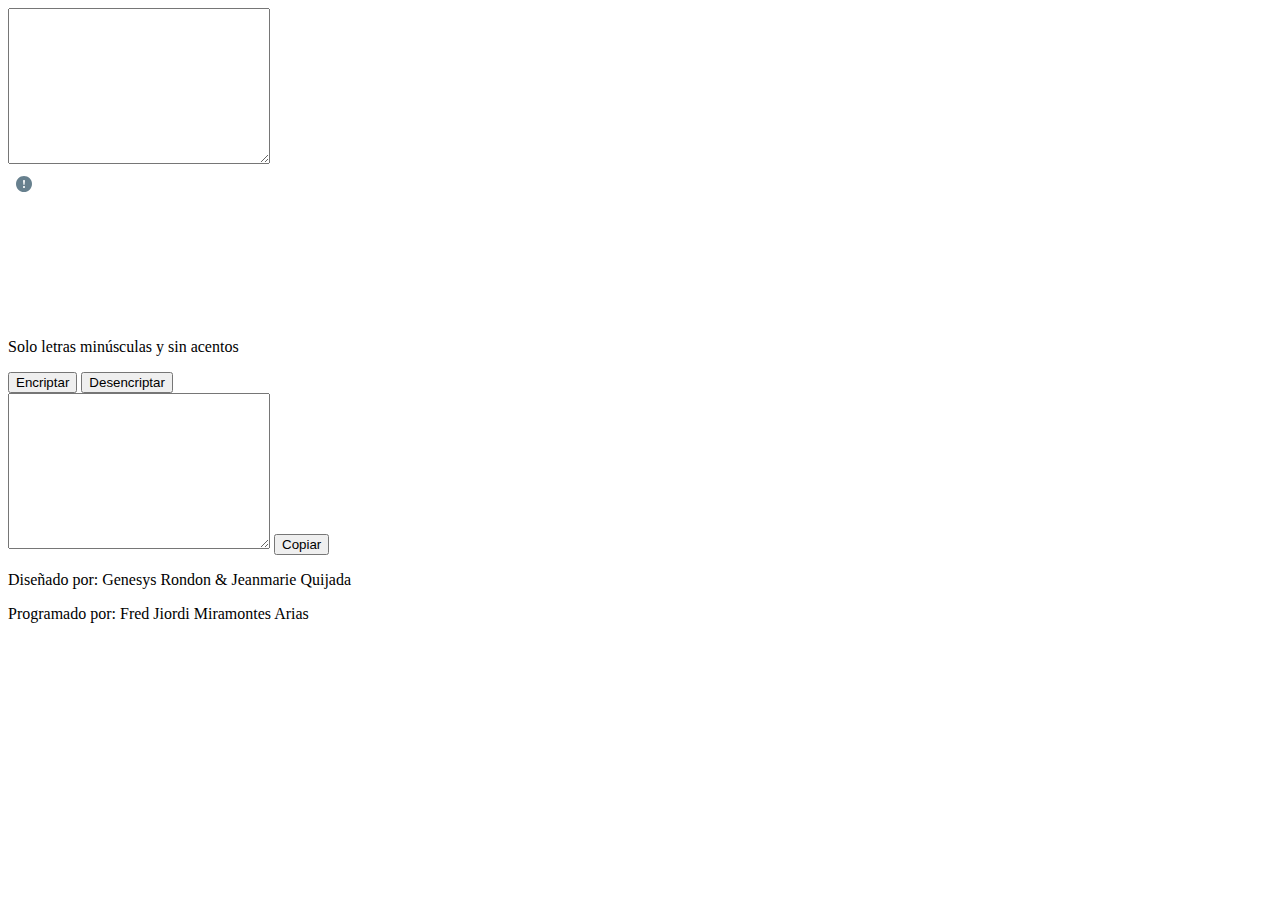
==== index.html @ 7db6544a "Terminando elementos de la ágina" ====
<!DOCTYPE html>
<html lang="en">
    <head>
        <meta charset="UTF-8">
        <meta http-equiv="X-UA-Compatible" content="IE=edge">
        <meta name="viewport" content="width=device-width, initial-scale=1.0">
        <title>Alure Encryptor</title>
    </head>
    <body>
        <main>
            <div>
                <textarea name="encrypt" id="encrypt" cols="30" rows="10"></textarea>
                <div>
                    <object data="media/svg/info.html"></object>
                    <p>Solo letras minúsculas y sin acentos</p>
                </div>
                <div>
                    <button>Encriptar</button>
                    <button>Desencriptar</button>
                </div>          
                <div>
                    <textarea name="desencrypt" id="desencrypt" cols="30" rows="10"></textarea>
                    <button>Copiar</button>
                </div>            
            </div>
        </main>
        
        <footer>
            <p>Diseñado por: Genesys Rondon & Jeanmarie Quijada</p>
            <p>Programado por: Fred Jiordi Miramontes Arias</p>
        </footer>
    </body>
</html>
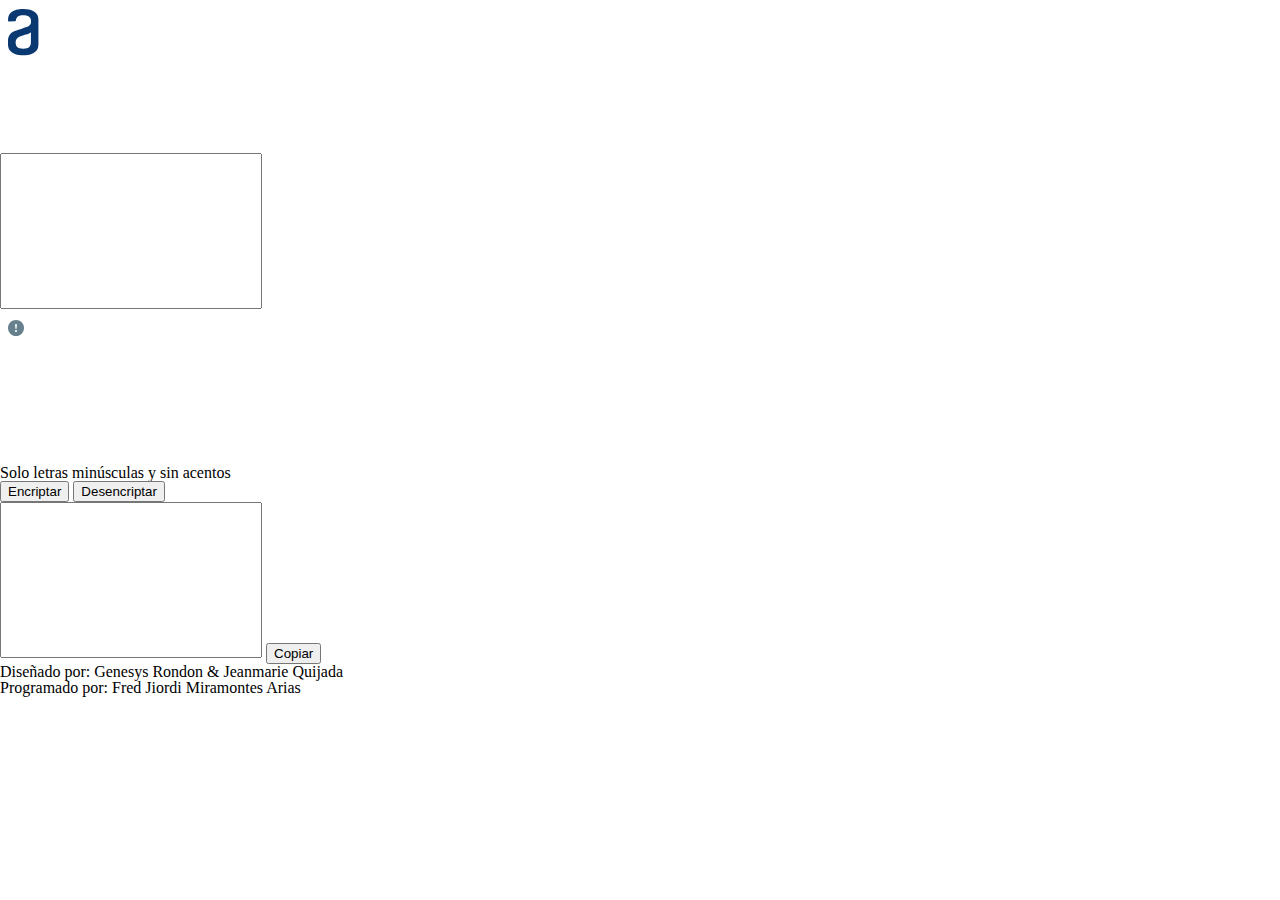
==== commit 82331fb7: "creando diseño css, agregando logo" ====
--- a/index.html
+++ b/index.html
@@ -4,10 +4,13 @@
         <meta charset="UTF-8">
         <meta http-equiv="X-UA-Compatible" content="IE=edge">
         <meta name="viewport" content="width=device-width, initial-scale=1.0">
+        <link rel="stylesheet" href="css/style.css">
         <title>Alure Encryptor</title>
     </head>
     <body>
+        <!--<MAIN>-->
         <main>
+            <object data="media/svg/logo.html"></object>
             <div>
                 <textarea name="encrypt" id="encrypt" cols="30" rows="10"></textarea>
                 <div>
@@ -24,10 +27,13 @@
                 </div>            
             </div>
         </main>
+        <!--</MAIN>-->
         
+        <!--<Footer>-->
         <footer>
             <p>Diseñado por: Genesys Rondon & Jeanmarie Quijada</p>
             <p>Programado por: Fred Jiordi Miramontes Arias</p>
         </footer>
+        <!--</Footer>-->
     </body>
 </html>--- a/css/style.css
+++ b/css/style.css
@@ -0,0 +1,52 @@
+/* http://meyerweb.com/eric/tools/css/reset/ 
+   v2.0 | 20110126
+   License: none (public domain)
+*/
+
+html, body, div, span, applet, object, iframe,
+h1, h2, h3, h4, h5, h6, p, blockquote, pre,
+a, abbr, acronym, address, big, cite, code,
+del, dfn, em, img, ins, kbd, q, s, samp,
+small, strike, strong, sub, sup, tt, var,
+b, u, i, center,
+dl, dt, dd, ol, ul, li,
+fieldset, form, label, legend,
+table, caption, tbody, tfoot, thead, tr, th, td,
+article, aside, canvas, details, embed, 
+figure, figcaption, footer, header, hgroup, 
+menu, nav, output, ruby, section, summary,
+time, mark, audio, video {
+    margin: 0;
+    padding: 0;
+    border: 0;
+    font-size: 100%;
+    font: inherit;
+    vertical-align: baseline;
+}
+/* HTML5 display-role reset for older browsers */
+article, aside, details, figcaption, figure, 
+footer, header, hgroup, menu, nav, section {
+    display: block;
+}
+body {
+    line-height: 1;
+}
+ol, ul {
+    list-style: none;
+}
+blockquote, q {
+    quotes: none;
+}
+blockquote:before, blockquote:after,
+q:before, q:after {
+    content: '';
+    content: none;
+}
+table {
+    border-collapse: collapse;
+    border-spacing: 0;
+}
+
+textarea {
+    resize: none;
+}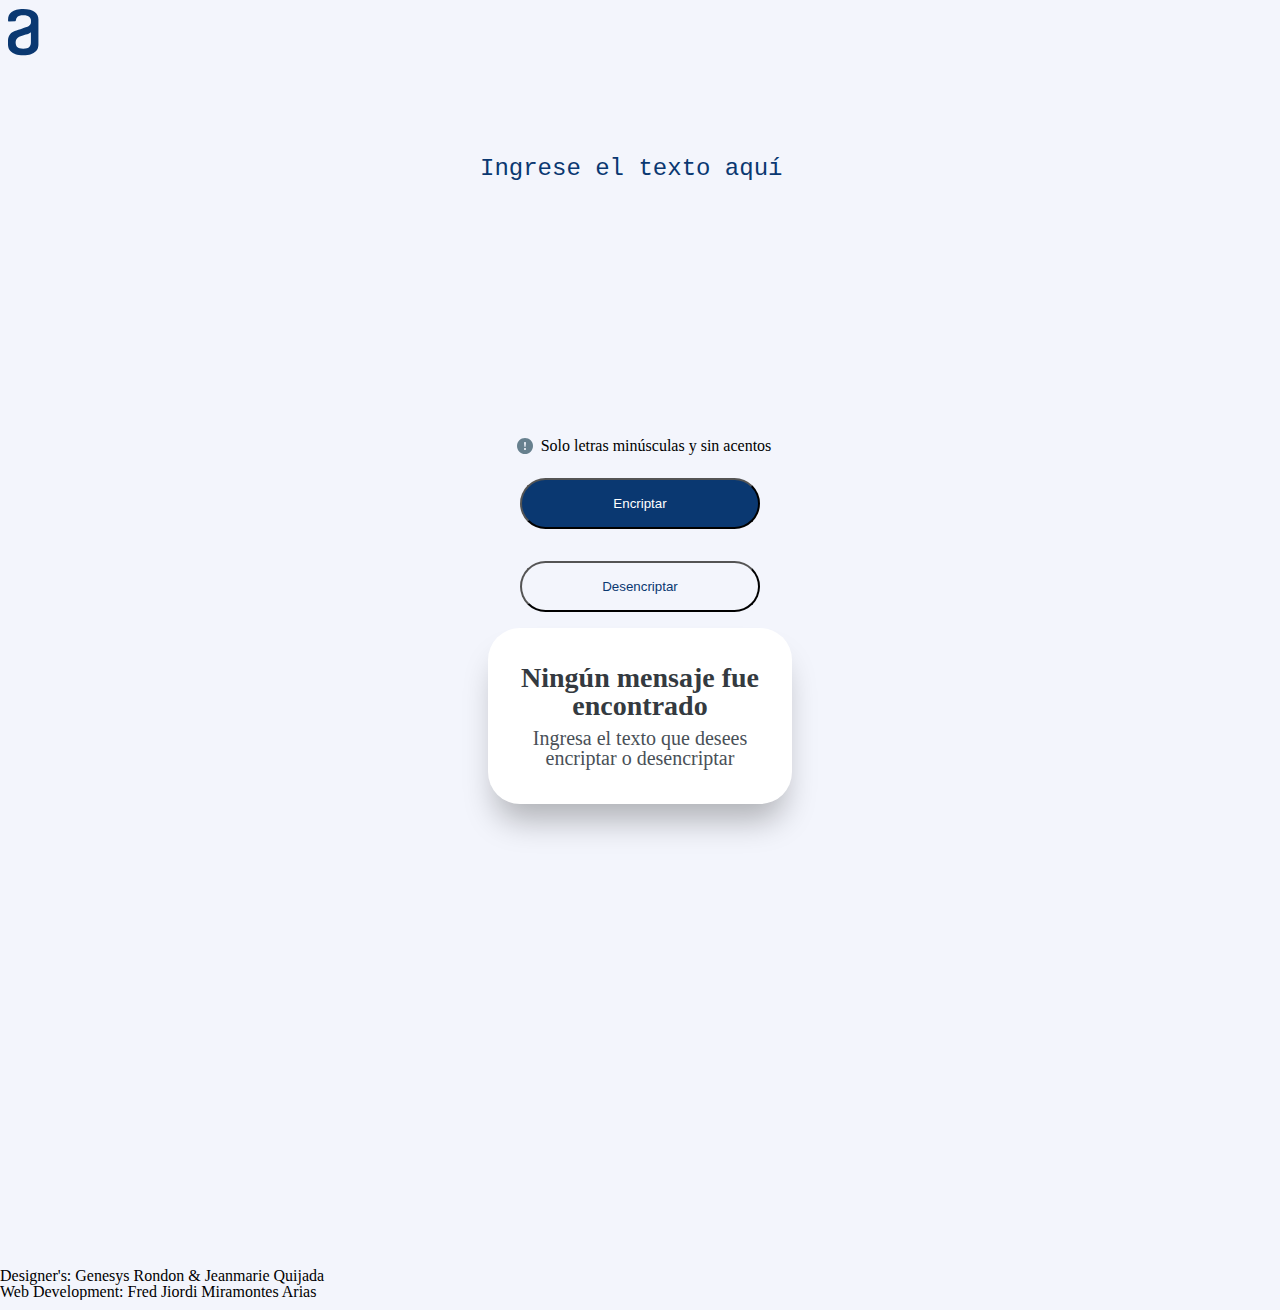
==== commit ae946e90: "terminando mobile first" ====
--- a/index.html
+++ b/index.html
@@ -11,29 +11,39 @@
         <!--<MAIN>-->
         <main>
             <object data="media/svg/logo.html"></object>
-            <div>
-                <textarea name="encrypt" id="encrypt" cols="30" rows="10"></textarea>
-                <div>
-                    <object data="media/svg/info.html"></object>
-                    <p>Solo letras minúsculas y sin acentos</p>
+            <div class="center m-auto">
+                <textarea class="text-start encrypt-area" name="encrypt" id="encrypt" cols="30" rows="10" autofocus="" onfocus="this.setSelectionRange(this.value.length,this.value.length);">Ingrese el texto aquí</textarea>
+                <div class="flex center">
+                    <object data="media/svg/info.html" width="32" height="32"></object>
+                    <p class="">Solo letras minúsculas y sin acentos</p>
                 </div>
-                <div>
-                    <button>Encriptar</button>
-                    <button>Desencriptar</button>
+                <div class="flex flex-column buttons">
+                    <button class="m-auto btn-primary" id="btn-encrypt">Encriptar</button>
+                    <button class="m-auto btn-secondary" id="btn-desencrypt">Desencriptar</button>
                 </div>          
-                <div>
-                    <textarea name="desencrypt" id="desencrypt" cols="30" rows="10"></textarea>
-                    <button>Copiar</button>
-                </div>            
+
+                    <div class="m-auto" id="desencrypt_area--visible">
+                        <h2 class="desencrypt_h2--visible m-auto">Ningún mensaje fue encontrado</h2>
+                        <p class="desencrypt_p--visible m-auto">Ingresa el texto que desees encriptar o desencriptar</p>
+                    </div>                    
+
+                <div class="hidden center m-auto" id="desencrypt_area--hidden">
+                    <textarea class="m-auto desencrypt-area" name="desencrypt" id="desencrypt" cols="30" rows="10" readonly></textarea>
+                    <button class="m-auto btn-secondary" id="copy-text">Copiar</button>
+                </div>              
             </div>
         </main>
         <!--</MAIN>-->
         
-        <!--<Footer>-->
+        <!--<FOOTER>-->
         <footer>
-            <p>Diseñado por: Genesys Rondon & Jeanmarie Quijada</p>
-            <p>Programado por: Fred Jiordi Miramontes Arias</p>
+            <p>Designer's: Genesys Rondon & Jeanmarie Quijada</p>
+            <p>Web Development: Fred Jiordi Miramontes Arias</p>
         </footer>
-        <!--</Footer>-->
+        <!--</FOOTER>-->
+
+        <!--<SCRIPTS>-->
+        <script src="js/script.js"></script>
+        <!--</SCRIPTS>-->
     </body>
 </html>--- a/css/style.css
+++ b/css/style.css
@@ -1,7 +1,10 @@
-/* http://meyerweb.com/eric/tools/css/reset/ 
-   v2.0 | 20110126
-   License: none (public domain)
-*/
+:root{
+    --primary: #F3F5FC;
+    --primary-letter: #343A40;
+    --secondary: #FFFFFF;
+    --secondary-letter: #495057;
+    --btn-primary: #0A3871;
+}
 
 html, body, div, span, applet, object, iframe,
 h1, h2, h3, h4, h5, h6, p, blockquote, pre,
@@ -30,6 +33,7 @@
 }
 body {
     line-height: 1;
+    background-color: var(--primary);
 }
 ol, ul {
     list-style: none;
@@ -49,4 +53,110 @@
 
 textarea {
     resize: none;
+}
+
+.encrypt-area{
+    width: 20rem;
+    height: 100%;
+    background-color: var(--primary);
+    color: var(--btn-primary);
+    font-size: 1.5rem;
+    border: none;
+    outline: none;
+}
+
+.desencrypt-area{
+    width: 15rem;
+    height: 100%;
+    background-color: var(--secondary);
+    color: var(--btn-primary);
+    font-size: 1.5rem;
+    border: none;
+    outline: none;
+}
+
+.buttons button{
+    width: 15rem;	
+}
+
+.flex{
+    display: flex;
+}
+
+.flex-column{
+    flex-direction: column;
+}
+
+.text-start{
+    text-align: start;
+}
+
+#desencrypt_area--hidden{
+    display: flex;
+    flex-direction: column;
+    align-items: flex-start;
+    padding: 32px;
+    width: 15rem;
+    height: 25rem;
+    background: var(--secondary);
+    box-shadow: 0px 24px 32px -8px rgba(0, 0, 0, 0.28);
+    border-radius: 32px;
+}
+
+#desencrypt_area--visible{
+    display: flex;
+    flex-direction: column;
+    align-items: flex-start;
+    padding: 32px;
+    width: 15rem;
+    height: 7rem;
+    background: var(--secondary);
+    box-shadow: 0px 24px 32px -8px rgba(0, 0, 0, 0.28);
+    border-radius: 32px;
+}
+
+.center{
+    text-align: center;
+    align-items: center;
+    justify-content: center;
+}
+
+.m-auto{
+    margin: auto;
+}
+
+.desencrypt_h2--visible{
+    font-weight: 700;
+    font-size: 28px;
+    color: var(--primary-letter);
+}
+
+.desencrypt_p--visible{
+    font-weight: 500;
+    font-size: 20px;
+    color: var(--secondary-letter);
+}
+
+.btn-primary{
+    background-color: var(--btn-primary);
+    color: var(--secondary);
+    border-radius: 32px;
+    width: 15rem;
+    padding: 1rem;
+    margin-top: 1rem;
+    margin-bottom: 1rem;
+}
+
+.btn-secondary{
+    background-color: var(--btn-secondary);
+    color: var(--btn-primary);
+    border-radius: 32px;
+    width: 15rem;
+    padding: 1rem;
+    margin-top: 1rem;
+    margin-bottom: 1rem;
+}
+
+.hidden{
+    visibility: hidden;
 }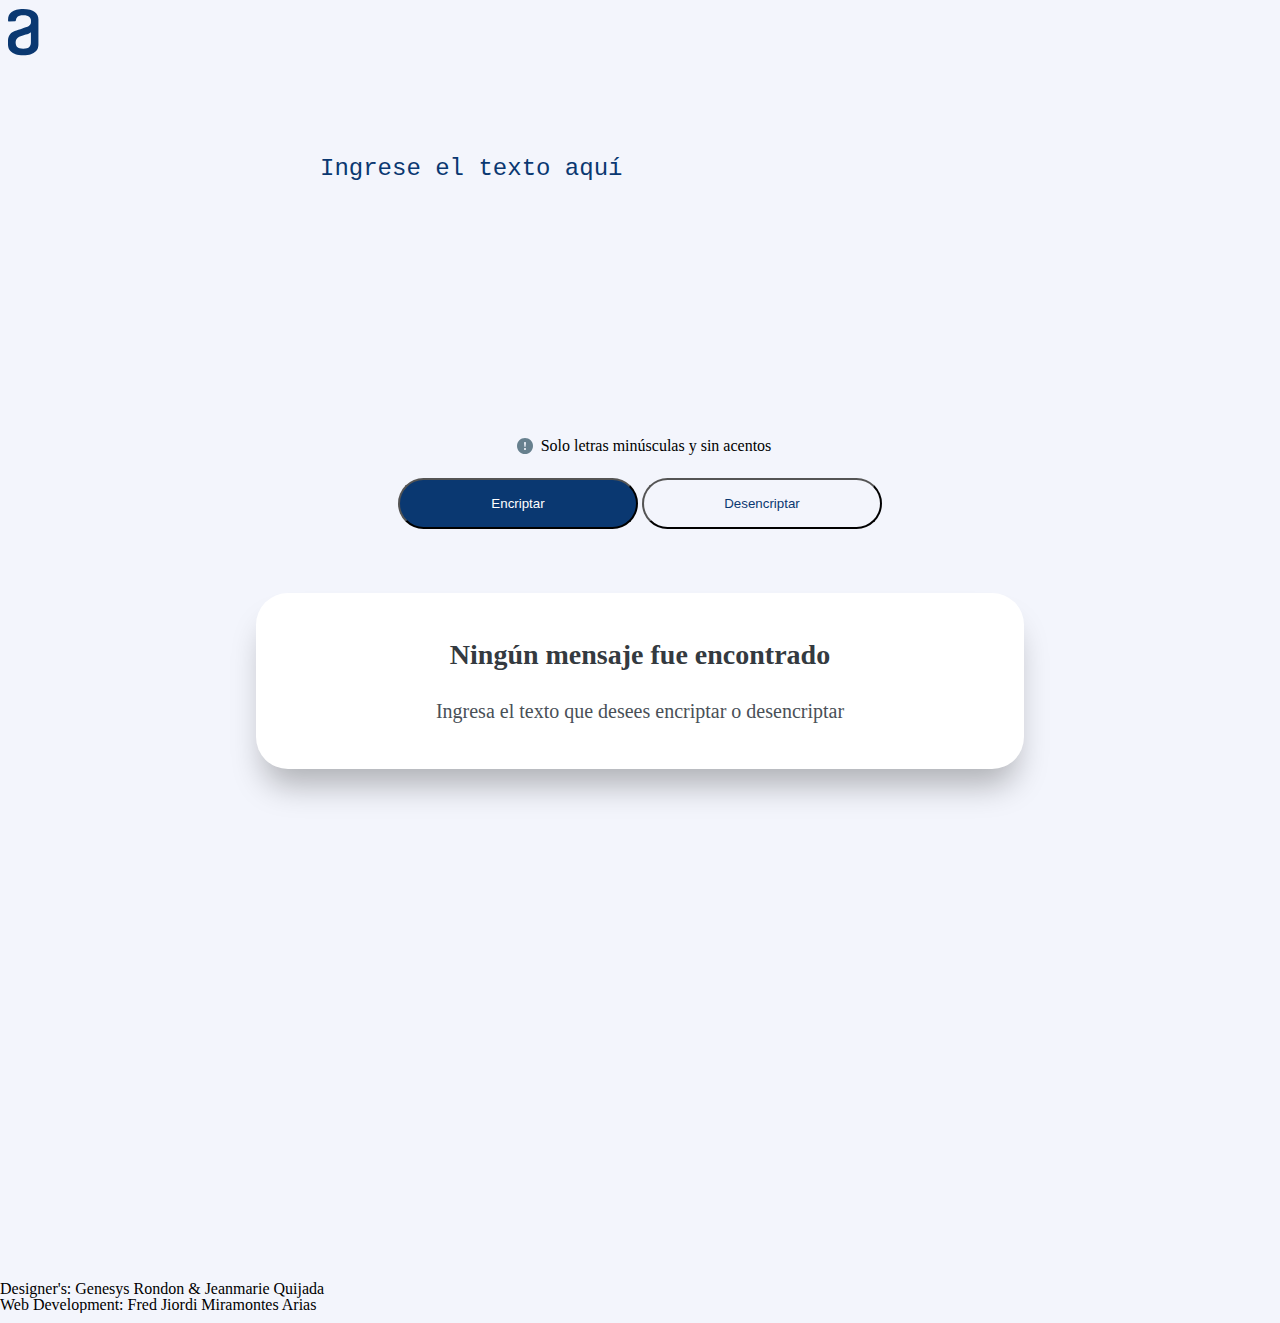
==== commit 06ab0c3d: "terminando tablet" ====
--- a/index.html
+++ b/index.html
@@ -12,14 +12,18 @@
         <main>
             <object data="media/svg/logo.html"></object>
             <div class="center m-auto">
-                <textarea class="text-start encrypt-area" name="encrypt" id="encrypt" cols="30" rows="10" autofocus="" onfocus="this.setSelectionRange(this.value.length,this.value.length);">Ingrese el texto aquí</textarea>
+                <div class="m-auto">
+                    <textarea class="text-start encrypt-area" name="encrypt" id="encrypt" cols="30" rows="10" autofocus="" onfocus="this.setSelectionRange(this.value.length,this.value.length);">Ingrese el texto aquí</textarea>
+                </div>
                 <div class="flex center">
                     <object data="media/svg/info.html" width="32" height="32"></object>
                     <p class="">Solo letras minúsculas y sin acentos</p>
                 </div>
                 <div class="flex flex-column buttons">
-                    <button class="m-auto btn-primary" id="btn-encrypt">Encriptar</button>
-                    <button class="m-auto btn-secondary" id="btn-desencrypt">Desencriptar</button>
+                    <div class="m-auto">
+                        <button class="m-auto btn-primary" id="btn-encrypt">Encriptar</button>
+                        <button class="m-auto btn-secondary" id="btn-desencrypt">Desencriptar</button>
+                    </div>                    
                 </div>          
 
                     <div class="m-auto" id="desencrypt_area--visible">
--- a/css/style.css
+++ b/css/style.css
@@ -159,4 +159,32 @@
 
 .hidden{
     visibility: hidden;
+}
+
+
+@media only screen and (min-width: 570px) {
+    .buttons{
+        display: flex;
+        flex-direction: row;
+    }
+
+    #desencrypt_area--visible{
+        margin-top: 3rem;
+        width: 55%;
+    }
+
+    #desencrypt_area--hidden{
+        margin-top: 3rem;
+        width: 55%;
+    }
+
+    .desencrypt-area{
+        width: 90%;
+        height: 100%;
+    }
+
+    .encrypt-area{
+        width: 50%;
+        height: 100%;
+    }
 }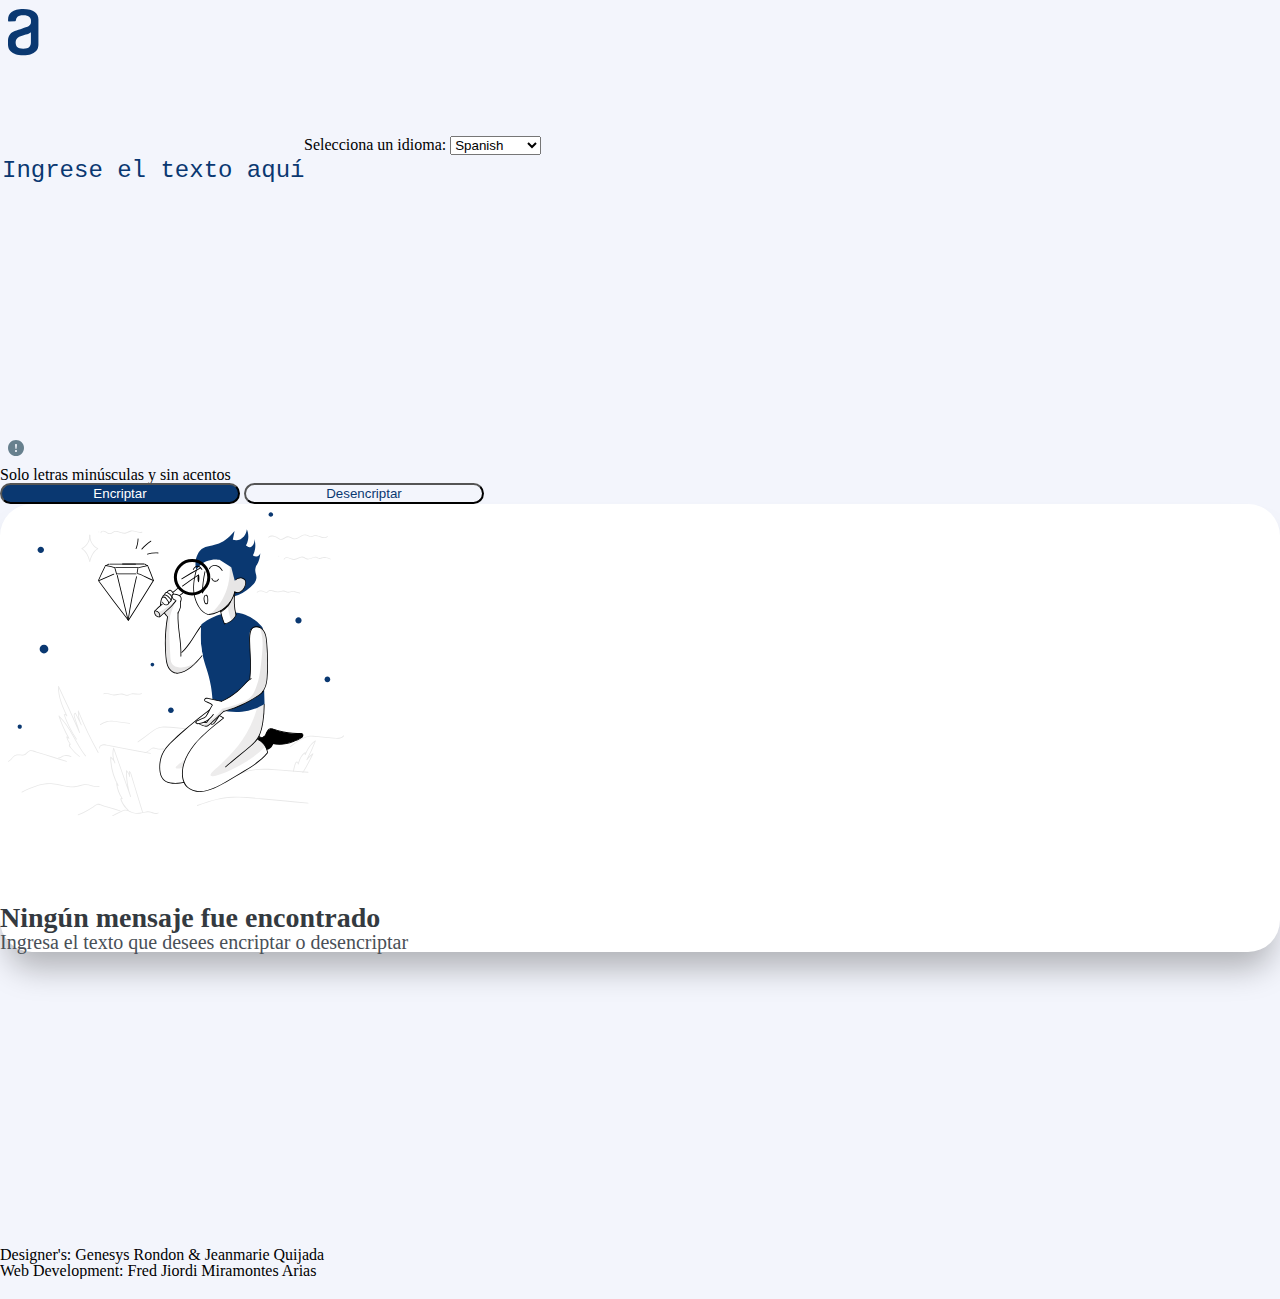
==== commit e01bc08f: "change desing, add languages option" ====
--- a/index.html
+++ b/index.html
@@ -5,49 +5,73 @@
         <meta http-equiv="X-UA-Compatible" content="IE=edge">
         <meta name="viewport" content="width=device-width, initial-scale=1.0">
         <link rel="stylesheet" href="css/style.css">
-        <title>Alure Encryptor</title>
+        <link href="https://cdn.jsdelivr.net/npm/bootstrap@5.0.2/dist/css/bootstrap.min.css" rel="stylesheet" integrity="sha384-EVSTQN3/azprG1Anm3QDgpJLIm9Nao0Yz1ztcQTwFspd3yD65VohhpuuCOmLASjC" crossorigin="anonymous">
+        <title>Alura Encryptor</title>
     </head>
     <body>
         <!--<MAIN>-->
-        <main>
-            <object data="media/svg/logo.html"></object>
-            <div class="center m-auto">
-                <div class="m-auto">
-                    <textarea class="text-start encrypt-area" name="encrypt" id="encrypt" cols="30" rows="10" autofocus="" onfocus="this.setSelectionRange(this.value.length,this.value.length);">Ingrese el texto aquí</textarea>
+            <main>
+                <object data="media/svg/logo.html"></object>
+                <label for="language-select" class="option-language">Selecciona un idioma:</label>
+                <select id="language-select">
+                    <option value="0">Spanish</option>
+                    <option value="1">Portuguese</option>
+                    <option value="2">English</option>
+                    <option value="3">French</option>
+                    <option value="4">German</option>
+                    <option value="5">Italian</option>
+                    <option value="6">Japanese</option>
+                    <option value="7">Korean</option>
+                    <option value="8">Russian</option>
+                    <option value="9">Arabic</option>
+                    <option value="10">Chinese</option>
+                </select>
+                  
+                  
+                <div class="d-flex justify-content-evenly">
+                    <div class="">
+                        <div class="">
+                            <textarea class="text-start encrypt-area" name="encrypt" id="encrypt" cols="30" rows="10" autofocus="" onfocus="this.setSelectionRange(this.value.length,this.value.length);">Ingrese el texto aquí</textarea>
+                        </div>
+                        <div class="d-flex justify-content-start">
+                            <object data="media/svg/info.html" width="32" height="32"></object>
+                            <p class="info">Solo letras minúsculas y sin acentos</p>
+                        </div>
+                        <div class="">
+                            <div class="m-auto">
+                                <button class="m-auto btn-primary" id="btn-encrypt">Encriptar</button>
+                                <button class="m-auto btn-secondary" id="btn-desencrypt">Desencriptar</button>
+                            </div>                    
+                        </div>                       
+                    </div>
+                    <div class="">
+                        <div class="" id="desencrypt_area--visible">
+                            <object data="media/svg/character.html" width="500px" height="400px"></object>
+                            <h2 class="desencrypt_h2--visible m-auto">Ningún mensaje fue encontrado</h2>
+                            <p class="desencrypt_p--visible m-auto">Ingresa el texto que desees encriptar o desencriptar</p>
+                        </div>                    
+    
+                    <div class="hidden" id="desencrypt_area--hidden">
+                        <textarea class="m-auto desencrypt-area" name="desencrypt" id="desencrypt" cols="30" rows="10" readonly></textarea>
+                        <button class="m-auto btn-secondary" id="copy-text">Copiar</button>
+                    </div> 
+                    </div>
                 </div>
-                <div class="flex center">
-                    <object data="media/svg/info.html" width="32" height="32"></object>
-                    <p class="">Solo letras minúsculas y sin acentos</p>
-                </div>
-                <div class="flex flex-column buttons">
-                    <div class="m-auto">
-                        <button class="m-auto btn-primary" id="btn-encrypt">Encriptar</button>
-                        <button class="m-auto btn-secondary" id="btn-desencrypt">Desencriptar</button>
-                    </div>                    
-                </div>          
-
-                    <div class="m-auto" id="desencrypt_area--visible">
-                        <h2 class="desencrypt_h2--visible m-auto">Ningún mensaje fue encontrado</h2>
-                        <p class="desencrypt_p--visible m-auto">Ingresa el texto que desees encriptar o desencriptar</p>
-                    </div>                    
-
-                <div class="hidden center m-auto" id="desencrypt_area--hidden">
-                    <textarea class="m-auto desencrypt-area" name="desencrypt" id="desencrypt" cols="30" rows="10" readonly></textarea>
-                    <button class="m-auto btn-secondary" id="copy-text">Copiar</button>
-                </div>              
-            </div>
-        </main>
+            </main>
         <!--</MAIN>-->
         
         <!--<FOOTER>-->
         <footer>
-            <p>Designer's: Genesys Rondon & Jeanmarie Quijada</p>
-            <p>Web Development: Fred Jiordi Miramontes Arias</p>
+            <div class="d-flex justify-content-evenly">
+                <p>Designer's: Genesys Rondon & Jeanmarie Quijada</p>
+                <p>Web Development: Fred Jiordi Miramontes Arias</p>
+            </div>
         </footer>
         <!--</FOOTER>-->
 
         <!--<SCRIPTS>-->
         <script src="js/script.js"></script>
+        <script type="module" src="js/change_language.js"></script>
         <!--</SCRIPTS>-->
     </body>
 </html>--- a/css/style.css
+++ b/css/style.css
@@ -79,25 +79,10 @@
     width: 15rem;	
 }
 
-.flex{
-    display: flex;
-}
-
-.flex-column{
-    flex-direction: column;
-}
-
-.text-start{
-    text-align: start;
-}
-
 #desencrypt_area--hidden{
     display: flex;
     flex-direction: column;
     align-items: flex-start;
-    padding: 32px;
-    width: 15rem;
-    height: 25rem;
     background: var(--secondary);
     box-shadow: 0px 24px 32px -8px rgba(0, 0, 0, 0.28);
     border-radius: 32px;
@@ -107,22 +92,9 @@
     display: flex;
     flex-direction: column;
     align-items: flex-start;
-    padding: 32px;
-    width: 15rem;
-    height: 7rem;
     background: var(--secondary);
     box-shadow: 0px 24px 32px -8px rgba(0, 0, 0, 0.28);
     border-radius: 32px;
-}
-
-.center{
-    text-align: center;
-    align-items: center;
-    justify-content: center;
-}
-
-.m-auto{
-    margin: auto;
 }
 
 .desencrypt_h2--visible{
@@ -142,9 +114,6 @@
     color: var(--secondary);
     border-radius: 32px;
     width: 15rem;
-    padding: 1rem;
-    margin-top: 1rem;
-    margin-bottom: 1rem;
 }
 
 .btn-secondary{
@@ -152,39 +121,12 @@
     color: var(--btn-primary);
     border-radius: 32px;
     width: 15rem;
-    padding: 1rem;
-    margin-top: 1rem;
-    margin-bottom: 1rem;
 }
 
 .hidden{
     visibility: hidden;
 }
 
-
-@media only screen and (min-width: 570px) {
-    .buttons{
-        display: flex;
-        flex-direction: row;
-    }
-
-    #desencrypt_area--visible{
-        margin-top: 3rem;
-        width: 55%;
-    }
-
-    #desencrypt_area--hidden{
-        margin-top: 3rem;
-        width: 55%;
-    }
-
-    .desencrypt-area{
-        width: 90%;
-        height: 100%;
-    }
-
-    .encrypt-area{
-        width: 50%;
-        height: 100%;
-    }
+.encrypt-area{
+    width: 30rem;
 }